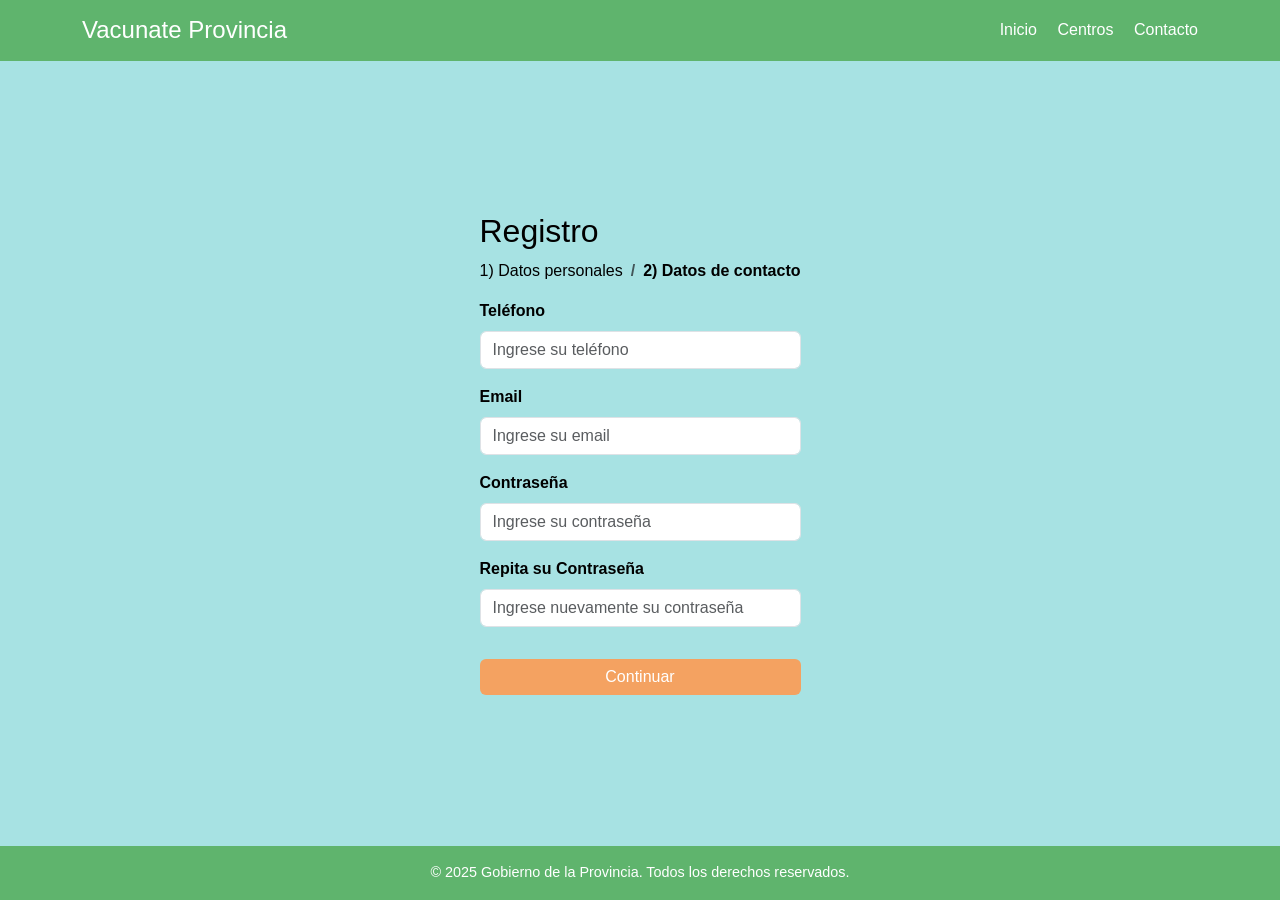
==== datos-contacto.html @ 92446280 "Se acomodaron paginas en carpeta correspondiente" ====
<!DOCTYPE html>
<html lang="es">
    <head>
        <meta charset="UTF-8" />
        <meta name="viewport" content="width=device-width, initial-scale=1.0" />
        <title>Campaña de Vacunación Provincial</title>
        <link
            href="https://cdn.jsdelivr.net/npm/bootstrap@5.3.0/dist/css/bootstrap.min.css"
            rel="stylesheet"
        />
        <link href="./estilos/indice.css" rel="stylesheet" />
    </head>

    <body>
        <header class="py-3">
            <div class="container d-flex justify-content-between align-items-center">
                <h4 class="m-0">Vacunate Provincia</h4>
                <nav>
                    <a href="index.html" class="text-white text-decoration-none me-3">Inicio</a>
                    <a href="#" class="text-white text-decoration-none me-3">Centros</a>
                    <a href="#" class="text-white text-decoration-none">Contacto</a>
                </nav>
            </div>
        </header>

        <main
            class="content d-flex justify-content-center align-items-center"
            style="min-height: 60vh"
        >
            <section class="datos-contacto">
                <h2>Registro</h2>
                <nav aria-label="breadcrumb">
                    <ol class="breadcrumb">
                        <li class="breadcrumb-item">1) Datos personales</li>
                        <li class="breadcrumb-item fw-bold" aria-current="page">
                            2) Datos de contacto
                        </li>
                    </ol>
                </nav>
                <form action="./paginas/registro-completado.html">
                    <div class="mb-3 text-start">
                        <label for="telefono" class="form-label fw-bold">Teléfono</label>
                        <input
                            type="tel"
                            class="form-control"
                            id="telefono"
                            placeholder="Ingrese su teléfono"
                        />
                    </div>

                    <div class="mb-3 text-start">
                        <label for="email" class="form-label fw-bold">Email</label>
                        <input
                            type="email"
                            class="form-control"
                            id="email"
                            placeholder="Ingrese su email"
                        />
                    </div>

                    <div class="mb-3 text-start">
                        <label for="password" class="form-label fw-bold">Contraseña</label>
                        <input
                            type="password"
                            class="form-control"
                            id="password"
                            placeholder="Ingrese su contraseña"
                        />
                    </div>

                    <div class="mb-3 text-start">
                        <label for="passwordconfirm" class="form-label fw-bold"
                            >Repita su Contraseña</label
                        >
                        <input
                            type="password"
                            class="form-control"
                            id="passwordconfirm"
                            placeholder="Ingrese nuevamente su contraseña"
                        />
                    </div>

                    <button type="submit" class="btn btn-primary mt-3 submit">Continuar</button>
                </form>
            </section>
        </main>
        <footer>
            <div class="container">
                <p class="mb-0">© 2025 Gobierno de la Provincia. Todos los derechos reservados.</p>
            </div>
        </footer>

        <script src="https://cdn.jsdelivr.net/npm/bootstrap@5.3.0/dist/js/bootstrap.bundle.min.js"></script>
    </body>
</html>
---- estilos/indice.css ----
:root {
  --celeste: #a7e2e3;
  --verde: #5fb46d;
  --negro: #000000;
}

html,
body {
  margin: 0%;
  /*background-color: var(--celeste);*/
  color: var(--negro);
  font-family: 'Segoe UI', sans-serif;
}

body {
  display: flex;
  flex-direction: column;
  min-height: 100vh;
}

header,
footer {
  background-color: var(--verde);
  color: white;
}

main {
  background-color: var(--celeste);
}

main.content {
  flex: 1;
  /* Ocupa el espacio restante */
  display: flex;
  justify-content: center;
  align-items: center;
  gap: 15rem;
}

.hero {
  padding: 4rem 1rem;
  text-align: center;
  padding-bottom: 15rem;
}

.hero h1 {
  font-size: 2.5rem;
  font-weight: bold;
  color: green;
}

.hero p {
  font-size: 1.2rem;
  margin-top: 1rem;
}

.btn-primary {
  background-color: #f4a261;
  border: none;
  color: white;
}

.btn-primary:hover {
  background-color: #e07b39;
}

footer {
  padding: 1rem 0;
  text-align: center;
  font-size: 0.9rem;
}

.submit {
  width: 100%;
}

.hero-container {
  display: flex;
  flex-wrap: nowrap;
  gap: 2rem;
  padding: 2rem;
}

.hero-text {
  max-width: 600px;
  flex: 1;
}

.hero-img {
  max-width: 700px;
  flex: 1;
}

.hero-img img {
  width: 100%;
  height: auto;
  object-fit: cover;
}

.justify-btn {
  justify-content: end;
}

@media (max-width: 850px) {
  .hero-img {
    display: none;
  }

  .justify-btn {
    justify-content: space-evenly;
  }

  .estilo-extra {
    width: 100% !important;
    font-size: large;
    margin-bottom: 10%;
    background-color: #8fc9ca;
  }

  .hero-container {
    margin-top: 10%;
  }

}

.fit-content {
  max-width: fit-content;
}

.fuente-xlarge {
  font-size: x-large;
}

.ancho-div {
  width: 60%;
  gap:2rem;
}

.estilo-div-pregunta {
  align-self: center;
  background-color: #1e727d;
  color: white;
  padding: 1.5%;
  border-radius: 1rem;
  width: fit-content;
}

.agrandar-fuente {
  font-size: large;
}

.color-back-section{
  background-color: #8fc9ca;
}

.info-boxes {
  display: flex;
  flex-wrap: wrap;
  gap: 1rem;
  justify-content: center;
  margin: 2rem auto;
  font-weight: bolder;
  margin-bottom: 5%;
}

.box {
  background-color: #1e727d;
  color: white;
  padding: 1.5rem;
  font-size: 1.2rem;
  font-family: sans-serif;
  box-shadow: 0 2px 6px rgba(0, 0, 0, 0.2);
  transition: transform 0.3s ease;
}

.box:hover {
  transform: scale(1.03);
}

.icon-section {
  display: flex;
  flex-wrap: wrap;
  justify-content: center;
  gap: 2rem;
  margin: 3rem auto;
  text-align: center;
}

.icon-item {
  flex: 1 1 150px;
  display: flex;
  flex-direction: column;
  align-items: center;
  font-family: sans-serif;
}

.icon-item i {
  font-size: 3rem;
  color: #1e727d;
  margin-bottom: 0.5rem;
}

.icon-item p {
  font-size: 1.1rem;
  color: #333;
  margin: 0;
}
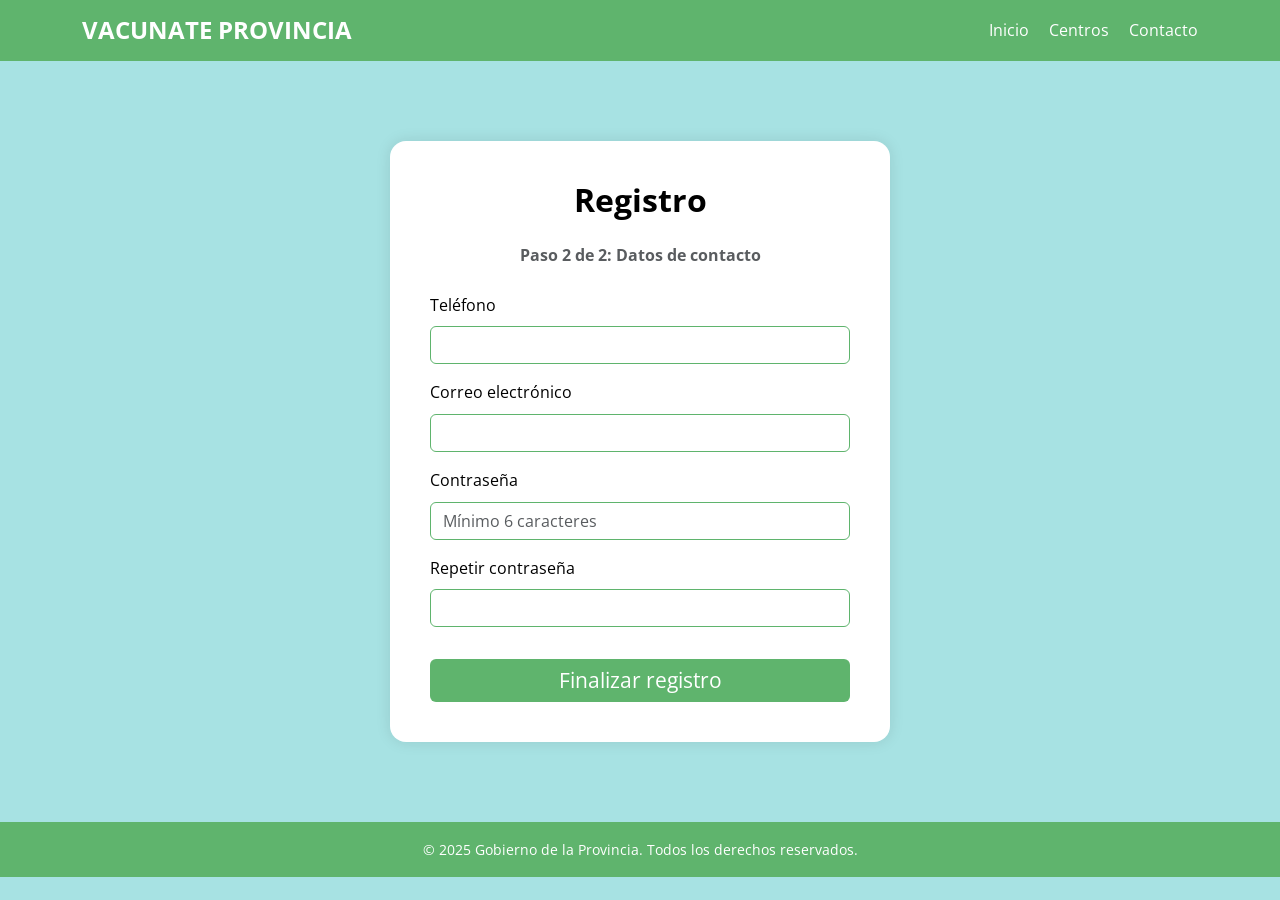
==== commit 7e9e002f: "nuevo estilo" ====
--- a/datos-contacto.html
+++ b/datos-contacto.html
@@ -1,95 +1,80 @@
 <!DOCTYPE html>
 <html lang="es">
-    <head>
-        <meta charset="UTF-8" />
-        <meta name="viewport" content="width=device-width, initial-scale=1.0" />
-        <title>Campaña de Vacunación Provincial</title>
-        <link
-            href="https://cdn.jsdelivr.net/npm/bootstrap@5.3.0/dist/css/bootstrap.min.css"
-            rel="stylesheet"
-        />
-        <link href="./estilos/indice.css" rel="stylesheet" />
-    </head>
+<head>
+  <meta charset="UTF-8" />
+  <meta name="viewport" content="width=device-width, initial-scale=1.0" />
+  <title>Registro - Datos de contacto</title>
+  <link href="https://cdn.jsdelivr.net/npm/bootstrap@5.3.3/dist/css/bootstrap.min.css" rel="stylesheet" />
+  <link href="https://fonts.googleapis.com/css2?family=Open+Sans&display=swap" rel="stylesheet">
+  <link rel="stylesheet" href="estilos/indice.css">
+</head>
 
-    <body>
-        <header class="py-3">
-            <div class="container d-flex justify-content-between align-items-center">
-                <h4 class="m-0">Vacunate Provincia</h4>
-                <nav>
-                    <a href="index.html" class="text-white text-decoration-none me-3">Inicio</a>
-                    <a href="#" class="text-white text-decoration-none me-3">Centros</a>
-                    <a href="#" class="text-white text-decoration-none">Contacto</a>
-                </nav>
-            </div>
-        </header>
+<body>
+  <header class="py-3">
+    <div class="container d-flex justify-content-between align-items-center">
+      <h4 class="m-0 fw-bold">VACUNATE PROVINCIA</h4>
+      <nav>
+        <a href="index.html" class="text-white text-decoration-none me-3">Inicio</a>
+        <a href="#" class="text-white text-decoration-none me-3">Centros</a>
+        <a href="#" class="text-white text-decoration-none">Contacto</a>
+      </nav>
+    </div>
+  </header>
 
-        <main
-            class="content d-flex justify-content-center align-items-center"
-            style="min-height: 60vh"
-        >
-            <section class="datos-contacto">
-                <h2>Registro</h2>
-                <nav aria-label="breadcrumb">
-                    <ol class="breadcrumb">
-                        <li class="breadcrumb-item">1) Datos personales</li>
-                        <li class="breadcrumb-item fw-bold" aria-current="page">
-                            2) Datos de contacto
-                        </li>
-                    </ol>
-                </nav>
-                <form action="./paginas/registro-completado.html">
-                    <div class="mb-3 text-start">
-                        <label for="telefono" class="form-label fw-bold">Teléfono</label>
-                        <input
-                            type="tel"
-                            class="form-control"
-                            id="telefono"
-                            placeholder="Ingrese su teléfono"
-                        />
-                    </div>
+  <main>
+    <section class="form-container">
+      <h2 class="text-center mb-4 fw-bold">Registro</h2>
+      <p class="text-center text-muted mb-4 fw-bold">Paso 2 de 2: Datos de contacto</p>
 
-                    <div class="mb-3 text-start">
-                        <label for="email" class="form-label fw-bold">Email</label>
-                        <input
-                            type="email"
-                            class="form-control"
-                            id="email"
-                            placeholder="Ingrese su email"
-                        />
-                    </div>
+      <form action="./paginas/registro-completado.html" method="GET" novalidate>
+        <div class="mb-3">
+          <label for="telefono" class="form-label">Teléfono</label>
+          <input type="tel" class="form-control" id="telefono" name="telefono"/>
+          <div class="invalid-feedback">Ingresá un número válido.</div>
+        </div>
 
-                    <div class="mb-3 text-start">
-                        <label for="password" class="form-label fw-bold">Contraseña</label>
-                        <input
-                            type="password"
-                            class="form-control"
-                            id="password"
-                            placeholder="Ingrese su contraseña"
-                        />
-                    </div>
+        <div class="mb-3">
+          <label for="email" class="form-label">Correo electrónico</label>
+          <input type="email" class="form-control" id="email" name="email"/>
+          <div class="invalid-feedback">Ingresá un email válido.</div>
+        </div>
 
-                    <div class="mb-3 text-start">
-                        <label for="passwordconfirm" class="form-label fw-bold"
-                            >Repita su Contraseña</label
-                        >
-                        <input
-                            type="password"
-                            class="form-control"
-                            id="passwordconfirm"
-                            placeholder="Ingrese nuevamente su contraseña"
-                        />
-                    </div>
+        <div class="mb-3">
+          <label for="password" class="form-label">Contraseña</label>
+          <input type="password" class="form-control" id="password" name="password" placeholder="Mínimo 6 caracteres" />
+          <div class="invalid-feedback">La contraseña debe tener al menos 6 caracteres.</div>
+        </div>
 
-                    <button type="submit" class="btn btn-primary mt-3 submit">Continuar</button>
-                </form>
-            </section>
-        </main>
-        <footer>
-            <div class="container">
-                <p class="mb-0">© 2025 Gobierno de la Provincia. Todos los derechos reservados.</p>
-            </div>
-        </footer>
+        <div class="mb-3">
+          <label for="passwordconfirm" class="form-label">Repetir contraseña</label>
+          <input type="password" class="form-control" id="passwordconfirm" name="passwordconfirm"/>
+          <div class="invalid-feedback">Repetí la contraseña correctamente.</div>
+        </div>
 
-        <script src="https://cdn.jsdelivr.net/npm/bootstrap@5.3.0/dist/js/bootstrap.bundle.min.js"></script>
-    </body>
-</html>
+        <button type="submit" class="btn btn-custom w-100 mt-3">Finalizar registro</button>
+      </form>
+    </section>
+  </main>
+
+  <footer>
+    <div class="container text-center">
+      <p class="mb-0">© 2025 Gobierno de la Provincia. Todos los derechos reservados.</p>
+    </div>
+  </footer>
+
+  <script src="https://cdn.jsdelivr.net/npm/bootstrap@5.3.3/dist/js/bootstrap.bundle.min.js"></script>
+  <script>
+    // Validación visual del formulario
+    (() => {
+      const form = document.querySelector("form");
+      form.addEventListener("submit", event => {
+        if (!form.checkValidity()) {
+          event.preventDefault();
+          event.stopPropagation();
+        }
+        form.classList.add("was-validated");
+      }, false);
+    })();
+  </script>
+</body>
+</html>
--- a/estilos/indice.css
+++ b/estilos/indice.css
@@ -2,14 +2,21 @@
   --celeste: #a7e2e3;
   --verde: #5fb46d;
   --negro: #000000;
+  --gris-claro: #f8f9fa;
+  --vacuna-color1: #986192;
+  --vacuna-color2: #A67D75;
+  --vacuna-color3: #4D7E5A;
+  --vacuna-color4: #427AA1;
+  --vacuna-color5: #0B6F53;
 }
 
 html,
 body {
   margin: 0%;
-  /*background-color: var(--celeste);*/
+  background-color: var(--celeste);
   color: var(--negro);
-  font-family: 'Segoe UI', sans-serif;
+  font-family: 'Open Sans', Arial, sans-serif;
+  line-height: 1.6;
 }
 
 body {
@@ -34,7 +41,7 @@
   display: flex;
   justify-content: center;
   align-items: center;
-  gap: 15rem;
+  gap: 2rem;
 }
 
 .hero {
@@ -101,6 +108,299 @@
   justify-content: end;
 }
 
+.campaña-2025{
+  font-weight: bold;
+}
+
+.btn-custom {
+  background-color: #5fb46d;
+  color: white;
+  border: none;
+}
+
+.btn-custom:hover {
+  background-color: #489c58;
+  color: white;
+}
+
+.btn {
+  font-size: 1.3rem;
+}
+
+.estilo-div-pregunta {
+  background-color: var(--verde);
+  color: white;
+  padding: 2%;
+  border-radius: 1rem;
+}
+
+input.form-control {
+  border: 1.5px solid #5fb46d;
+}
+
+input.form-control:focus {
+  border-color: #4da75e;
+  box-shadow: 0 0 0 0.15rem rgba(95, 180, 109, 0.25);
+}
+
+.login-container{
+  max-width: 500px;
+  margin: 5rem auto;
+  padding: 2.5rem;
+  background-color: var(--gris-claro);
+  border-radius: 1rem;
+  box-shadow: 0 0 15px rgba(0, 0, 0, 0.1);
+
+    .form-icon {
+    position: absolute;
+    top: 50%;
+    left: 12px;
+    font-size: 1.2rem;
+    color: #888;
+    pointer-events: none;
+    }
+
+    .registrate-aca{
+      font-size: 1rem;
+    }
+}
+
+.registro-container{
+  max-width: 500px;
+  margin: 5rem auto;
+  padding: 2.5rem;
+  background-color: var(--gris-claro);
+  border-radius: 1rem;
+  box-shadow: 0 0 15px rgba(0, 0, 0, 0.1);
+
+  .btn-check{
+    border-color: var(--verde);
+  }
+}
+
+.btn-outline-genero {
+  border-color: var(--verde);
+  color: var(--verde);
+}
+
+.btn-outline-genero:hover,
+.btn-check:checked + .btn-outline-genero {
+  background-color: var(--verde);
+  color: white;
+}
+
+.btn-outline-genero:hover,
+.btn-outline-genero:focus {
+  background-color: var(--verde);
+  color: white;
+  border-color: var(--verde);
+}
+
+.icono{
+  font-size: 4rem; 
+  color: #5fb46d;
+}
+
+.registro-exitoso{
+  max-width: 500px; 
+  background: white; 
+  border-radius: 1rem;
+}
+
+.confirmar-turno{
+  max-width: 800px; 
+  background: white; 
+  border-radius: 1rem;
+}
+
+.form-container {
+      max-width: 500px;
+      margin: 5rem auto;
+      padding: 2.5rem;
+      background-color: white;
+      border-radius: 1rem;
+      box-shadow: 0 0 15px rgba(0, 0, 0, 0.1);
+    }
+
+.reservar-turno{
+  background-color: white;
+  max-width: 1100px;
+  border-radius: 1rem;
+  box-shadow: 0 0 15px rgba(0, 0, 0, 0.1);
+  padding: 2.5rem;
+}
+
+.item-reservar-turno{
+  border: 2px solid var(--celeste);
+  border-radius: 2rem;
+  padding: 1.2rem;
+}
+
+.descatar{
+  background-color: var(--verde);
+}
+
+/* reservar turno */
+
+.jeringa{
+  max-height: 40px;
+}
+
+.btn-outline-color1 {
+  color: black; /* texto y borde */
+  border: 2.5px solid var(--vacuna-color1);
+  background-color: transparent;
+  border-radius: 1rem;
+  transition: all 0.2s ease-in-out;
+}
+.btn-outline-color1:hover,
+.btn-outline-color1:focus,
+.btn-outline-color1:active {
+  background-color: transparent !important;
+  color: var(--vacuna-color1) !important;
+  border: 2px solid var(--vacuna-color1) !important;
+  box-shadow: none !important;
+  outline: none !important;
+}
+input[type="radio"]:checked + .btn-outline-color1 {
+  background-color: var(--vacuna-color1);
+  color: white;
+  border-color: var(--vacuna-color1);
+}
+input[type="radio"]:checked + .btn-outline-color1:hover,
+input[type="radio"]:checked + .btn-outline-color1:focus,
+input[type="radio"]:checked + .btn-outline-color1:active {
+  background-color: var(--vacuna-color1) !important;
+  color: white !important;
+  border: 2.5px solid var(--vacuna-color1) !important;
+  box-shadow: none !important;
+  outline: none !important;
+}
+
+.btn-outline-color2 {
+  color: black; /* texto y borde */
+  border: 2.5px solid var(--vacuna-color2);
+  background-color: transparent;
+  border-radius: 1rem;
+  transition: all 0.2s ease-in-out;
+}
+.btn-outline-color2:hover,
+.btn-outline-color2:focus,
+.btn-outline-color2:active {
+  background-color: transparent !important;
+  color: var(--vacuna-color2) !important;
+  border: 2px solid var(--vacuna-color2) !important;
+  box-shadow: none !important;
+  outline: none !important;
+}
+input[type="radio"]:checked + .btn-outline-color2 {
+  background-color: var(--vacuna-color2);
+  color: white;
+  border-color: var(--vacuna-color2);
+}
+input[type="radio"]:checked + .btn-outline-color2:hover,
+input[type="radio"]:checked + .btn-outline-color2:focus,
+input[type="radio"]:checked + .btn-outline-color2:active {
+  background-color: var(--vacuna-color2) !important;
+  color: white !important;
+  border: 2.5px solid var(--vacuna-color2) !important;
+  box-shadow: none !important;
+  outline: none !important;
+}
+
+.btn-outline-color3 {
+  color: black; /* texto y borde */
+  border: 2.5px solid var(--vacuna-color3);
+  background-color: transparent;
+  border-radius: 1rem;
+  transition: all 0.2s ease-in-out;
+}
+.btn-outline-color3:hover,
+.btn-outline-color3:focus,
+.btn-outline-color3:active {
+  background-color: transparent !important;
+  color: var(--vacuna-color3) !important;
+  border: 2px solid var(--vacuna-color3) !important;
+  box-shadow: none !important;
+  outline: none !important;
+}
+input[type="radio"]:checked + .btn-outline-color3 {
+  background-color: var(--vacuna-color3);
+  color: white;
+  border-color: var(--vacuna-color3);
+}
+input[type="radio"]:checked + .btn-outline-color3:hover,
+input[type="radio"]:checked + .btn-outline-color3:focus,
+input[type="radio"]:checked + .btn-outline-color3:active {
+  background-color: var(--vacuna-color3) !important;
+  color: white !important;
+  border: 2.5px solid var(--vacuna-color3) !important;
+  box-shadow: none !important;
+  outline: none !important;
+}
+
+.btn-outline-color4 {
+  color: black;
+  border: 2.5px solid var(--vacuna-color4);
+  background-color: transparent;
+  border-radius: 1rem;
+  transition: all 0.2s ease-in-out;
+}
+.btn-outline-color4:hover,
+.btn-outline-color4:focus,
+.btn-outline-color4:active {
+  background-color: transparent !important;
+  color: var(--vacuna-color4) !important;
+  border: 2px solid var(--vacuna-color4) !important;
+  box-shadow: none !important;
+  outline: none !important;
+}
+input[type="radio"]:checked + .btn-outline-color4 {
+  background-color: var(--vacuna-color4);
+  color: white;
+  border-color: var(--vacuna-color4);
+}
+input[type="radio"]:checked + .btn-outline-color4:hover,
+input[type="radio"]:checked + .btn-outline-color4:focus,
+input[type="radio"]:checked + .btn-outline-color4:active {
+  background-color: var(--vacuna-color4) !important;
+  color: white !important;
+  border: 2.5px solid var(--vacuna-color4) !important;
+  box-shadow: none !important;
+  outline: none !important;
+}
+
+.btn-outline-color5 {
+  color: black;
+  border: 2.5px solid var(--vacuna-color5);
+  background-color: transparent;
+  border-radius: 1rem;
+  transition: all 0.2s ease-in-out;
+}
+.btn-outline-color5:hover,
+.btn-outline-color5:focus,
+.btn-outline-color5:active {
+  background-color: transparent !important;
+  color: var(--vacuna-color5) !important;
+  border: 2px solid var(--vacuna-color5) !important;
+  box-shadow: none !important;
+  outline: none !important;
+}
+input[type="radio"]:checked + .btn-outline-color5 {
+  background-color: var(--vacuna-color5);
+  color: white;
+  border-color: var(--vacuna-color5);
+}
+input[type="radio"]:checked + .btn-outline-color5:hover,
+input[type="radio"]:checked + .btn-outline-color5:focus,
+input[type="radio"]:checked + .btn-outline-color5:active {
+  background-color: var(--vacuna-color5) !important;
+  color: white !important;
+  border: 2.5px solid var(--vacuna-color5) !important;
+  box-shadow: none !important;
+  outline: none !important;
+}
+
 @media (max-width: 850px) {
   .hero-img {
     display: none;
@@ -111,10 +411,9 @@
   }
 
   .estilo-extra {
-    width: 100% !important;
-    font-size: large;
-    margin-bottom: 10%;
-    background-color: #8fc9ca;
+    width: 85% !important;
+    font-size:large;
+    margin-bottom:10%;
   }
 
   .hero-container {
@@ -127,81 +426,11 @@
   max-width: fit-content;
 }
 
-.fuente-xlarge {
+.estilo-extra {
+  width: 50%;
   font-size: x-large;
-}
-
-.ancho-div {
-  width: 60%;
-  gap:2rem;
-}
-
-.estilo-div-pregunta {
-  align-self: center;
-  background-color: #1e727d;
-  color: white;
-  padding: 1.5%;
-  border-radius: 1rem;
-  width: fit-content;
 }
 
 .agrandar-fuente {
   font-size: large;
-}
-
-.color-back-section{
-  background-color: #8fc9ca;
-}
-
-.info-boxes {
-  display: flex;
-  flex-wrap: wrap;
-  gap: 1rem;
-  justify-content: center;
-  margin: 2rem auto;
-  font-weight: bolder;
-  margin-bottom: 5%;
-}
-
-.box {
-  background-color: #1e727d;
-  color: white;
-  padding: 1.5rem;
-  font-size: 1.2rem;
-  font-family: sans-serif;
-  box-shadow: 0 2px 6px rgba(0, 0, 0, 0.2);
-  transition: transform 0.3s ease;
-}
-
-.box:hover {
-  transform: scale(1.03);
-}
-
-.icon-section {
-  display: flex;
-  flex-wrap: wrap;
-  justify-content: center;
-  gap: 2rem;
-  margin: 3rem auto;
-  text-align: center;
-}
-
-.icon-item {
-  flex: 1 1 150px;
-  display: flex;
-  flex-direction: column;
-  align-items: center;
-  font-family: sans-serif;
-}
-
-.icon-item i {
-  font-size: 3rem;
-  color: #1e727d;
-  margin-bottom: 0.5rem;
-}
-
-.icon-item p {
-  font-size: 1.1rem;
-  color: #333;
-  margin: 0;
-}
+}
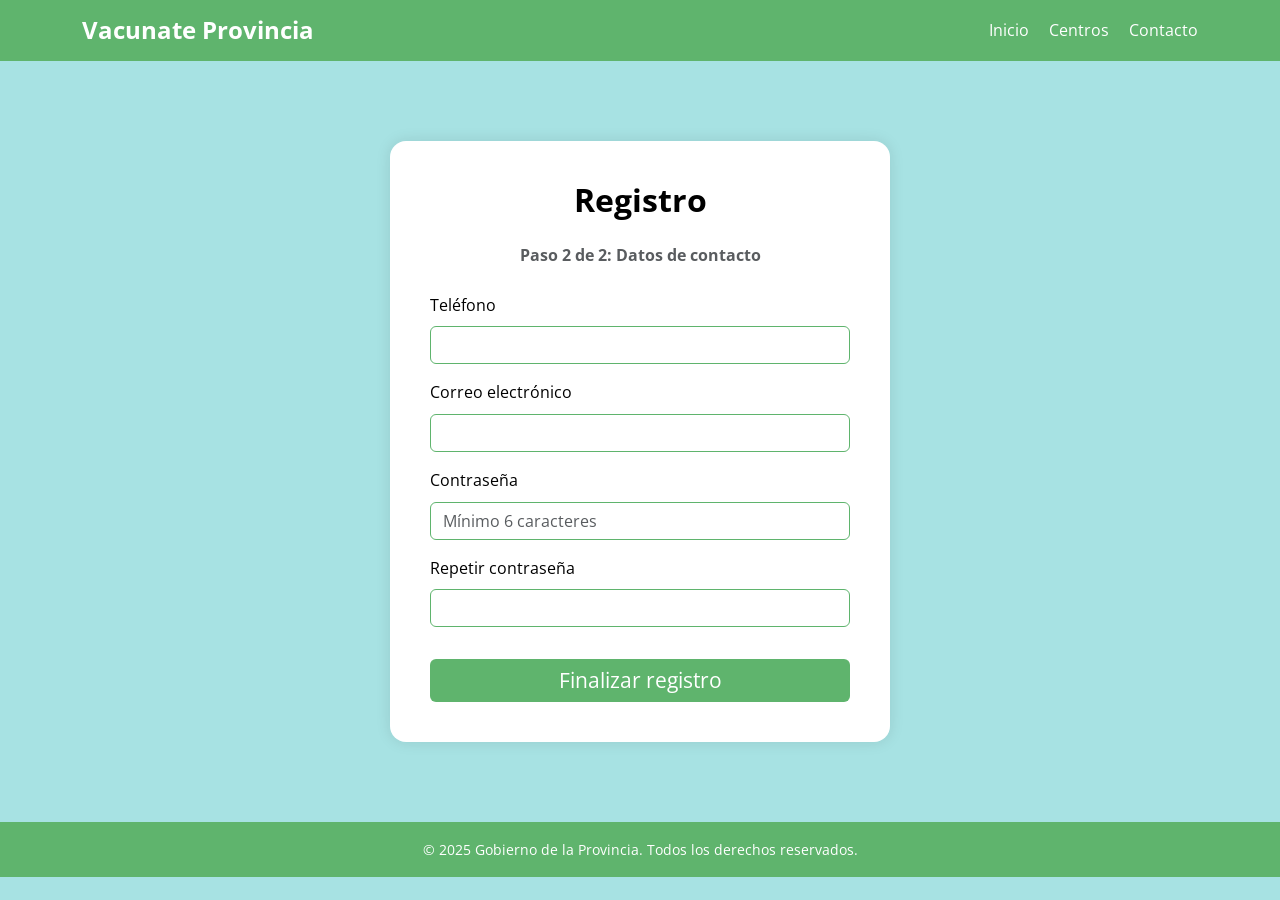
==== commit b15b9ab8: "Ultimos detalles" ====
--- a/datos-contacto.html
+++ b/datos-contacto.html
@@ -12,7 +12,7 @@
 <body>
   <header class="py-3">
     <div class="container d-flex justify-content-between align-items-center">
-      <h4 class="m-0 fw-bold">VACUNATE PROVINCIA</h4>
+       <a href="./index.html" class="text-decoration-none" style="color:white"><h4 class="m-0 fw-bold">Vacunate Provincia</h4></a>
       <nav>
         <a href="index.html" class="text-white text-decoration-none me-3">Inicio</a>
         <a href="#" class="text-white text-decoration-none me-3">Centros</a>
--- a/estilos/indice.css
+++ b/estilos/indice.css
@@ -433,4 +433,92 @@
 
 .agrandar-fuente {
   font-size: large;
+}
+
+
+.info-boxes {
+  display: flex;
+  flex-wrap: wrap;
+  gap: 1rem;
+  justify-content: center;
+  margin: 2rem auto;
+  font-weight: bolder;
+  margin-bottom: 5%;
+}
+
+.box {
+  background-color: #427AA1;
+  color: white;
+  padding: 1.5rem;
+  font-size: 1.2rem;
+  font-family: sans-serif;
+  box-shadow: 0 2px 6px rgba(0, 0, 0, 0.2);
+  transition: transform 0.3s ease;
+}
+
+.box:hover {
+  transform: scale(1.03);
+}
+
+.icon-section {
+  display: flex;
+  flex-wrap: wrap;
+  justify-content: center;
+  gap: 2rem;
+  margin: 3rem auto;
+  text-align: center;
+}
+
+.icon-item {
+  flex: 1 1 150px;
+  display: flex;
+  flex-direction: column;
+  align-items: center;
+  font-family: sans-serif;
+}
+
+.icon-item i {
+  font-size: 3rem;
+  color: #427AA1;
+  margin-bottom: 0.5rem;
+}
+
+.icon-item p {
+  font-size: 1.1rem;
+  color: #333;
+  margin: 0;
+}
+
+.margen-cero{
+margin:0%;
+}
+
+.equal-size {
+  display: flex;
+  align-items: center;
+  justify-content: center;
+  width: 30vh;       
+  height: 15vh;      
+  text-align: center; 
+}
+
+.back-informativo {
+  background-color: #427AA1;
+}
+
+.back-informativo-href {
+  background-color: #427AA1;
+}
+
+
+.back-informativo-href:hover{
+background-color: #0f3435;
+}
+
+.disabled-label {
+    opacity: 0.5;
+    cursor: default;
+    pointer-events: none; /* evita que se seleccione o se pinte */
+    background-color: transparent !important;
+    color: inherit !important;
 }
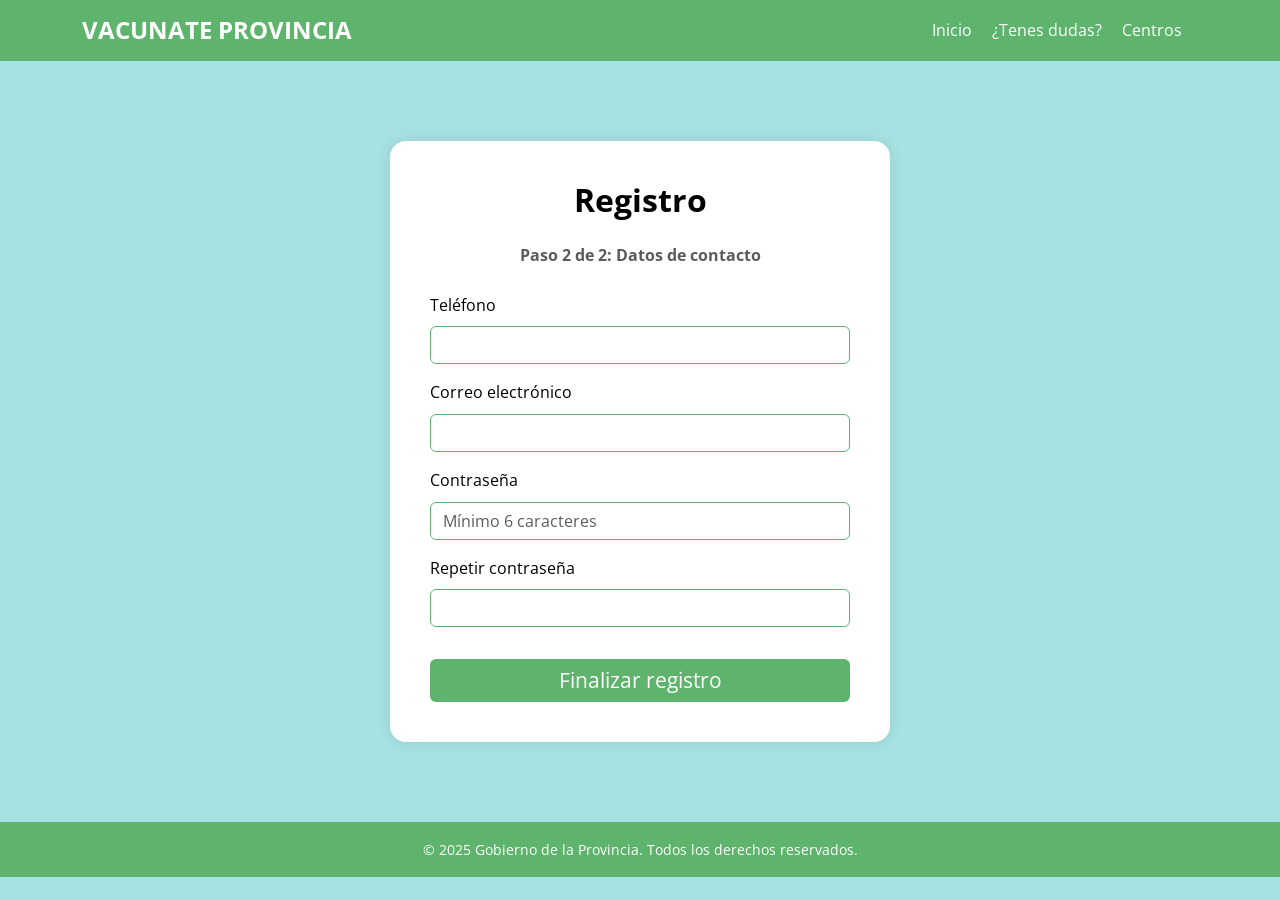
==== commit e74af093: "agregado de paginas" ====
--- a/datos-contacto.html
+++ b/datos-contacto.html
@@ -12,12 +12,12 @@
 <body>
   <header class="py-3">
     <div class="container d-flex justify-content-between align-items-center">
-       <a href="./index.html" class="text-decoration-none" style="color:white"><h4 class="m-0 fw-bold">Vacunate Provincia</h4></a>
-      <nav>
-        <a href="index.html" class="text-white text-decoration-none me-3">Inicio</a>
-        <a href="#" class="text-white text-decoration-none me-3">Centros</a>
-        <a href="#" class="text-white text-decoration-none">Contacto</a>
-      </nav>
+        <h4 class="m-0 fw-bold">VACUNATE PROVINCIA</h4>
+        <nav>
+            <a href="index.html" class="text-white text-decoration-none me-3">Inicio</a>
+            <a href="./paginas/preguntasFrecuentes.html" class="text-white text-decoration-none me-3">¿Tenes dudas?</a>
+            <a href="./paginas/centros.html" class="text-white text-decoration-none me-3">Centros</a>
+        </nav>
     </div>
   </header>
 
